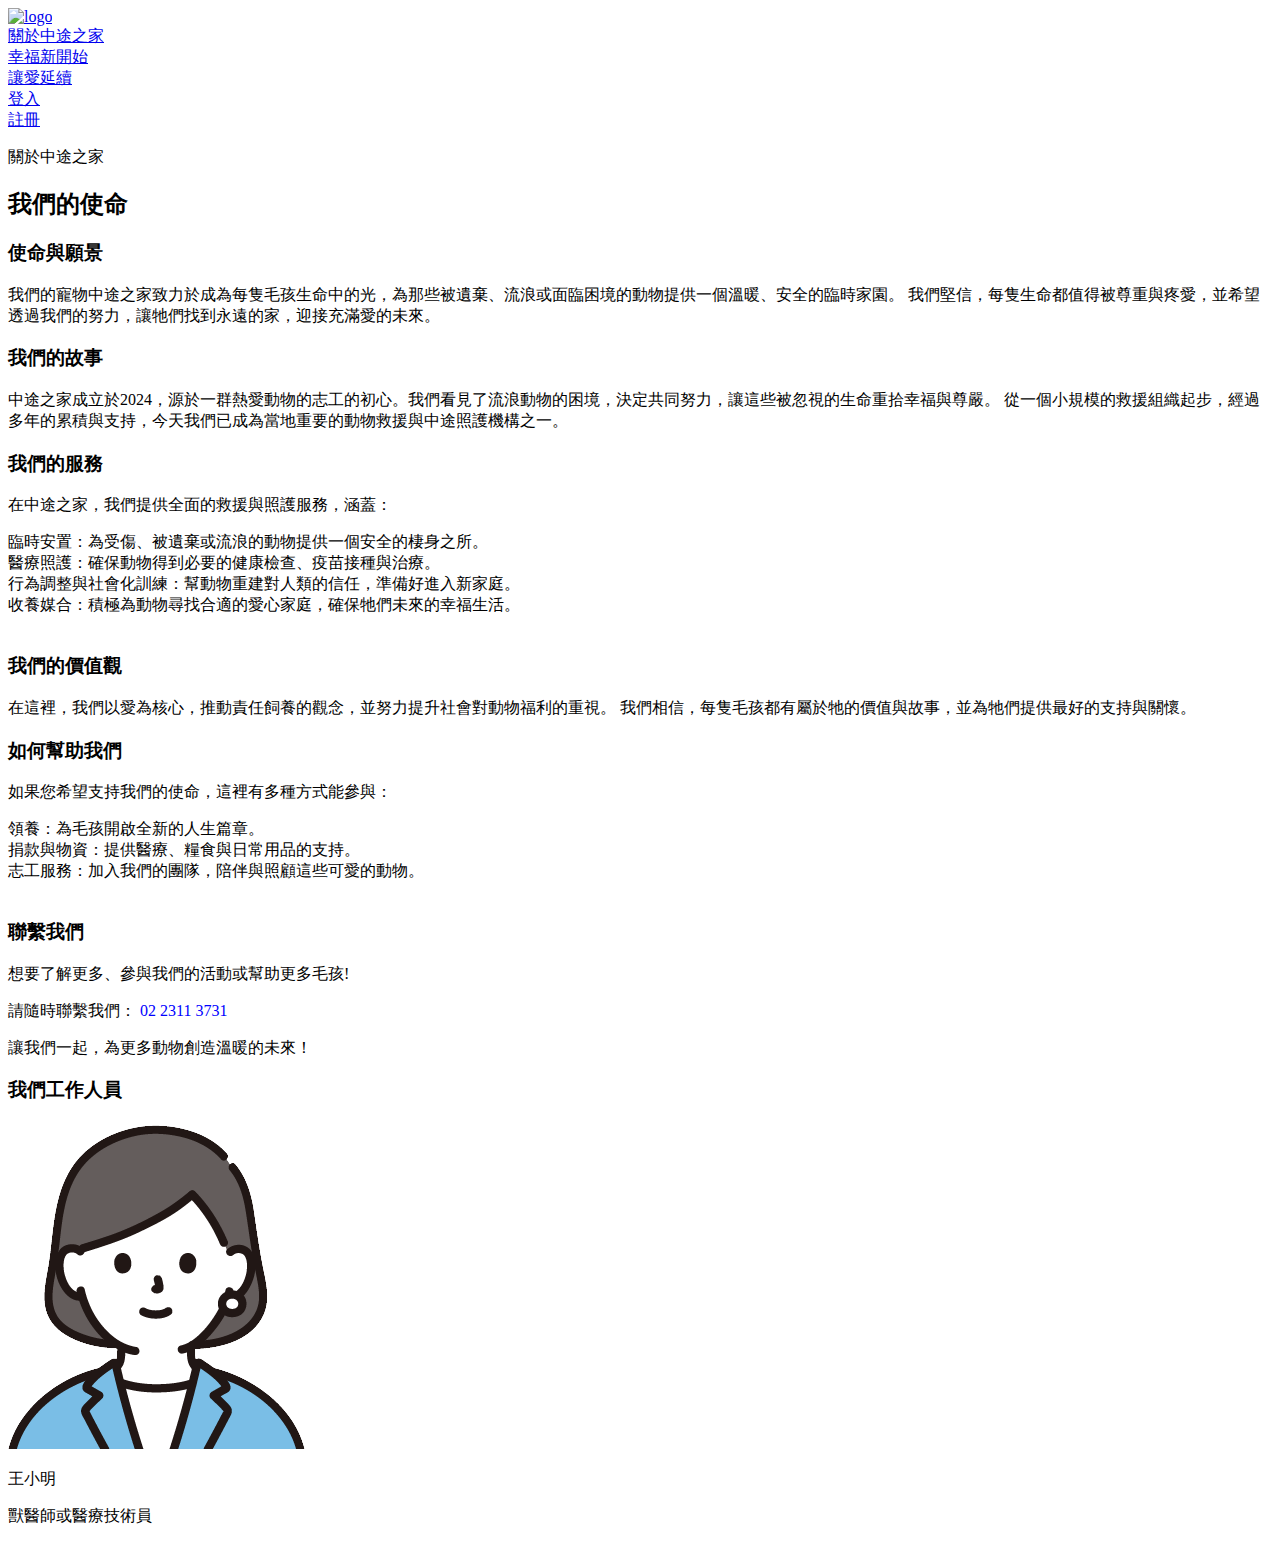
==== about.html @ 13e5c1a3 "ddd" ====
<!DOCTYPE html>
<html lang="en">
<head>
    <!-- 定義文件的編碼為 UTF-8，確保支援多語言顯示 -->
    <meta charset="UTF-8">
    <!-- 設置視窗的寬度和縮放比例，讓頁面在各種裝置上自適應顯示 -->
    <meta name="viewport" content="width=device-width, initial-scale=1.0">
    <!-- 網頁的標題，顯示在瀏覽器標籤上 -->
    <title>final寵物中途之家</title>
    <!-- 引用外部的 CSS 文件，用於設置樣式 -->
    <link rel="stylesheet" href="css/about.css">





    
    
</head>
<body>
    <div class="first">
        <div class="first_left">
            <div class="logo"> <!-- logo -->
                <a href="home.html" ><img src="img\logo.png" alt="logo" height="100%"></a>
            </div>
            <div class="first_left_a">
                <div class="line pageintr">
                    <a href="about.html" >關於中途之家</a>
                </div> <!-- 與寵物相關選項(介紹、已領養、募款) -->
                <div class="line adopted">
                    <a href="newBeginning.html" >幸福新開始</a>
                </div> <!-- 簡介 + 相關人員 -->
                <div class="line fundraising">
                    <a href="donate.html" >讓愛延續</a>
                </div> <!-- 募款 -->
            </div>
        </div>
        <div class="first_right">
            <div class="line login">
                <a href="login.html" >登入</a>
            </div>
            <div class="line signup">
                <a href="signUp.html" >註冊</a>
            </div>
        </div>
    </div>

    <!-- 第二部分 -->
    <div class="second">
        <!-- 標題內容：關於中途之家 -->
        <p>關於中途之家</p>
    </div>

    <!-- 第三部分：主要內容 -->
    <div class="main">
        <!-- 左側：文字介紹 -->
        <div class="main_left">
            <!-- 網頁主標題 -->
            <h2>我們的使命</h2>
            
            <!-- 子標題：使命與願景 -->
            <h3>使命與願景</h3>
            <p>
                我們的寵物中途之家致力於成為每隻毛孩生命中的光，為那些被遺棄、流浪或面臨困境的動物提供一個溫暖、安全的臨時家園。
                我們堅信，每隻生命都值得被尊重與疼愛，並希望透過我們的努力，讓牠們找到永遠的家，迎接充滿愛的未來。
            </p>
            
            <!-- 子標題：我們的故事 -->
            <h3>我們的故事</h3>
            <p>
                中途之家成立於2024，源於一群熱愛動物的志工的初心。我們看見了流浪動物的困境，決定共同努力，讓這些被忽視的生命重拾幸福與尊嚴。
                從一個小規模的救援組織起步，經過多年的累積與支持，今天我們已成為當地重要的動物救援與中途照護機構之一。
            </p>
            
            <!-- 子標題：我們的服務 -->
            <h3>我們的服務</h3>
            <p>在中途之家，我們提供全面的救援與照護服務，涵蓋：</p>
            <!-- 使用列表展示服務項目 -->
           
                <li>臨時安置：為受傷、被遺棄或流浪的動物提供一個安全的棲身之所。</li>
                <li>醫療照護：確保動物得到必要的健康檢查、疫苗接種與治療。</li>
                <li>行為調整與社會化訓練：幫動物重建對人類的信任，準備好進入新家庭。</li>
                <li>收養媒合：積極為動物尋找合適的愛心家庭，確保牠們未來的幸福生活。</li>
                <br/>
            <!-- 子標題：我們的價值觀 -->
            <h3>我們的價值觀</h3>
            <p>
                在這裡，我們以愛為核心，推動責任飼養的觀念，並努力提升社會對動物福利的重視。
                我們相信，每隻毛孩都有屬於牠的價值與故事，並為牠們提供最好的支持與關懷。
            </p>

            <!-- 子標題：如何幫助我們 -->
            <h3>如何幫助我們</h3>
            <p>如果您希望支持我們的使命，這裡有多種方式能參與：</p>
           
                <li>領養：為毛孩開啟全新的人生篇章。</li>
                <li>捐款與物資：提供醫療、糧食與日常用品的支持。</li>
                <li>志工服務：加入我們的團隊，陪伴與照顧這些可愛的動物。</li>
        
                <br/>
            <!-- 子標題：聯繫我們 -->
            <h3>聯繫我們</h3>
            <p>想要了解更多、參與我們的活動或幫助更多毛孩!</p>
            <p>
                請隨時聯繫我們：

                <span style="color: blue;"> 02 2311 3731 </span>
            </p>
            <p>讓我們一起，為更多動物創造溫暖的未來！</p>
        </div>

        <!-- 右側：工作人員區塊 -->
        <div class="main_right">
            <!-- 工作人員區塊的標題 -->
            <h3>我們工作人員</h3>
            <!-- 工作人員圖片與資訊容器 -->
            <div class="staff-container">
                <!-- 工作人員圖片 -->
                <img id="staff-image" src="img/about/staff1.png" alt="工作人員圖片" class="responsive-img">
                <!-- 工作人員姓名 -->
                <p id="staff-name" class="staff-name">王小明</p>
                <!-- 工作人員職位 -->
                <p id="staff-position" class="staff-name">獸醫師或醫療技術員</p>
            </div>
        </div>
    </div>

    <!-- 外部的 JavaScript 文件，用於控制動態效果 -->
    <script src="js/about.js"></script>
</body>
</html>
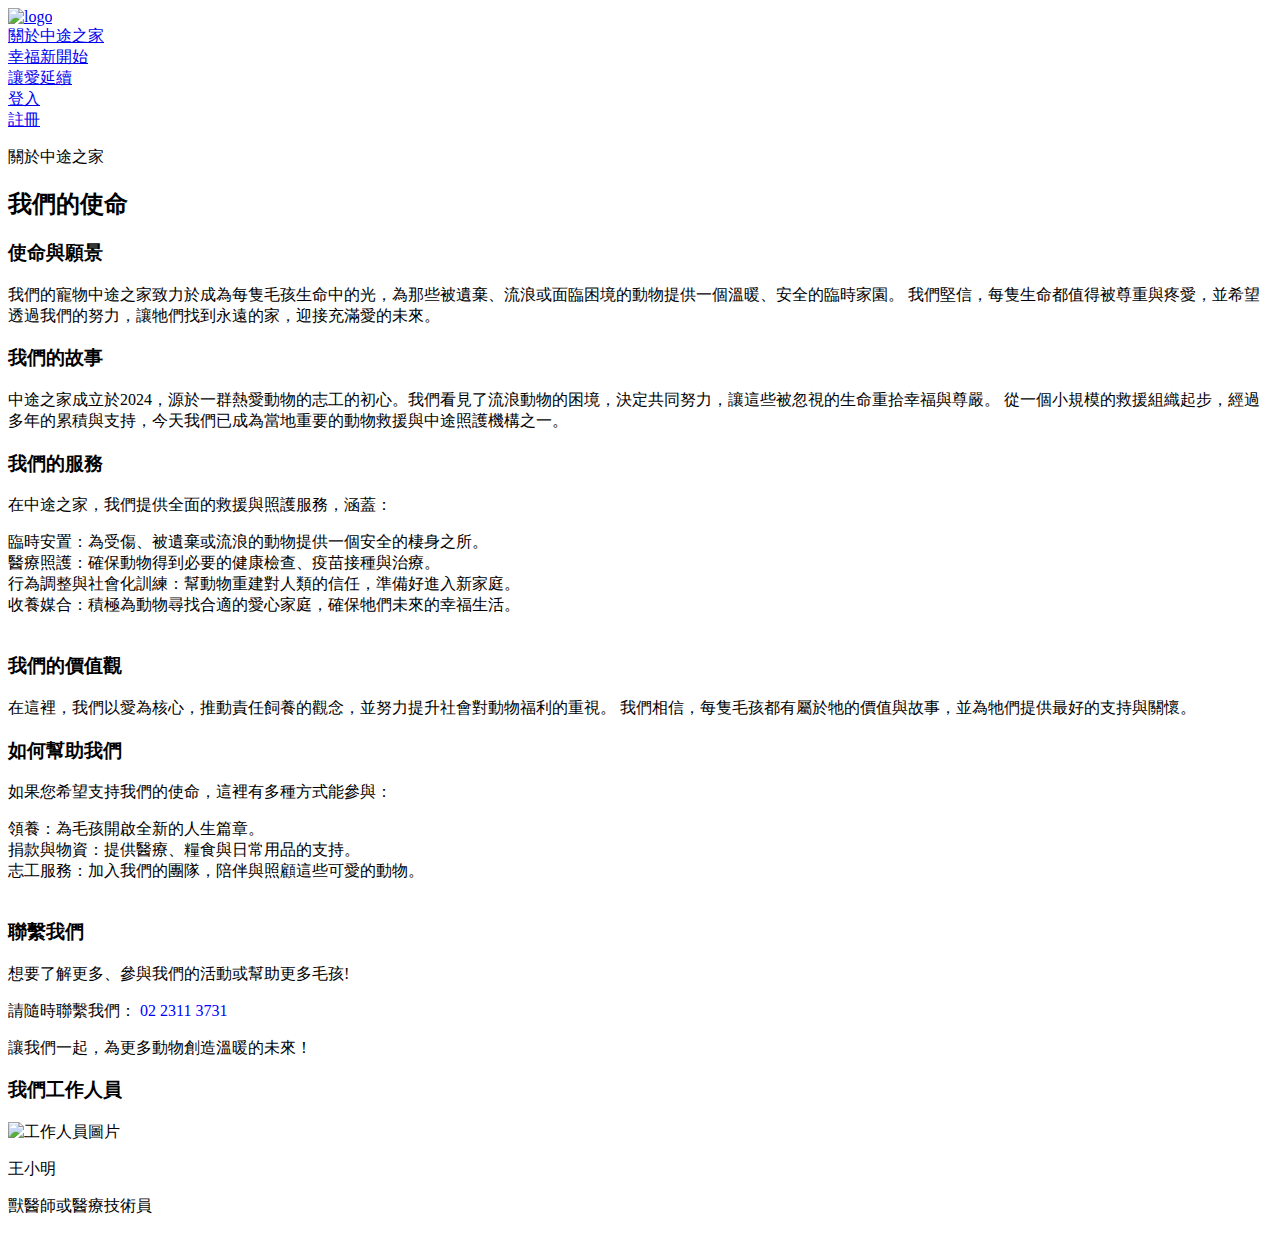
==== commit 50d7beb8: "ddd" ====
--- a/about.html
+++ b/about.html
@@ -10,11 +10,6 @@
     <!-- 引用外部的 CSS 文件，用於設置樣式 -->
     <link rel="stylesheet" href="css/about.css">
 
-
-
-
-
-    
     
 </head>
 <body>
@@ -116,7 +111,7 @@
             <!-- 工作人員圖片與資訊容器 -->
             <div class="staff-container">
                 <!-- 工作人員圖片 -->
-                <img id="staff-image" src="img/about/staff1.png" alt="工作人員圖片" class="responsive-img">
+                <img id="staff-image" src="staff1.png" alt="工作人員圖片" class="responsive-img">
                 <!-- 工作人員姓名 -->
                 <p id="staff-name" class="staff-name">王小明</p>
                 <!-- 工作人員職位 -->
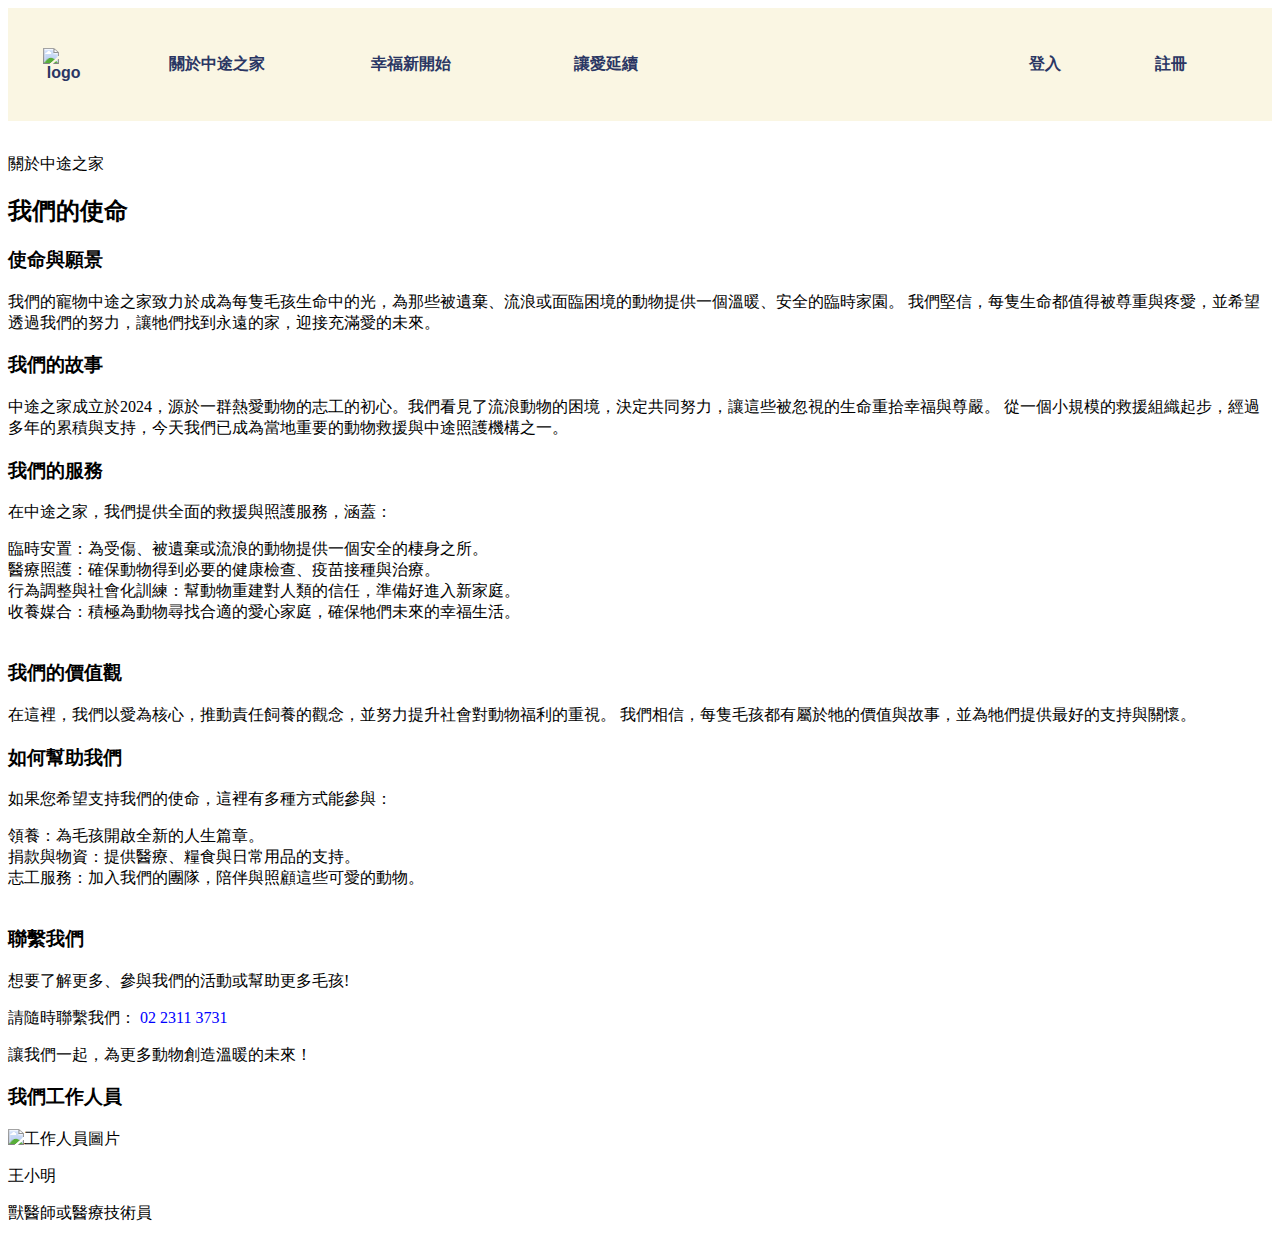
==== commit 0eb80a4e: "標題列，首頁js，修正" ====
--- a/about.html
+++ b/about.html
@@ -10,35 +10,14 @@
     <!-- 引用外部的 CSS 文件，用於設置樣式 -->
     <link rel="stylesheet" href="css/about.css">
 
+
+
+
     
 </head>
 <body>
-    <div class="first">
-        <div class="first_left">
-            <div class="logo"> <!-- logo -->
-                <a href="home.html" ><img src="img\logo.png" alt="logo" height="100%"></a>
-            </div>
-            <div class="first_left_a">
-                <div class="line pageintr">
-                    <a href="about.html" >關於中途之家</a>
-                </div> <!-- 與寵物相關選項(介紹、已領養、募款) -->
-                <div class="line adopted">
-                    <a href="newBeginning.html" >幸福新開始</a>
-                </div> <!-- 簡介 + 相關人員 -->
-                <div class="line fundraising">
-                    <a href="donate.html" >讓愛延續</a>
-                </div> <!-- 募款 -->
-            </div>
-        </div>
-        <div class="first_right">
-            <div class="line login">
-                <a href="login.html" >登入</a>
-            </div>
-            <div class="line signup">
-                <a href="signUp.html" >註冊</a>
-            </div>
-        </div>
-    </div>
+    <iframe src="nav.html" style="width: 100%; height: 14vh; border: none;" scrolling="no"></iframe>
+
 
     <!-- 第二部分 -->
     <div class="second">
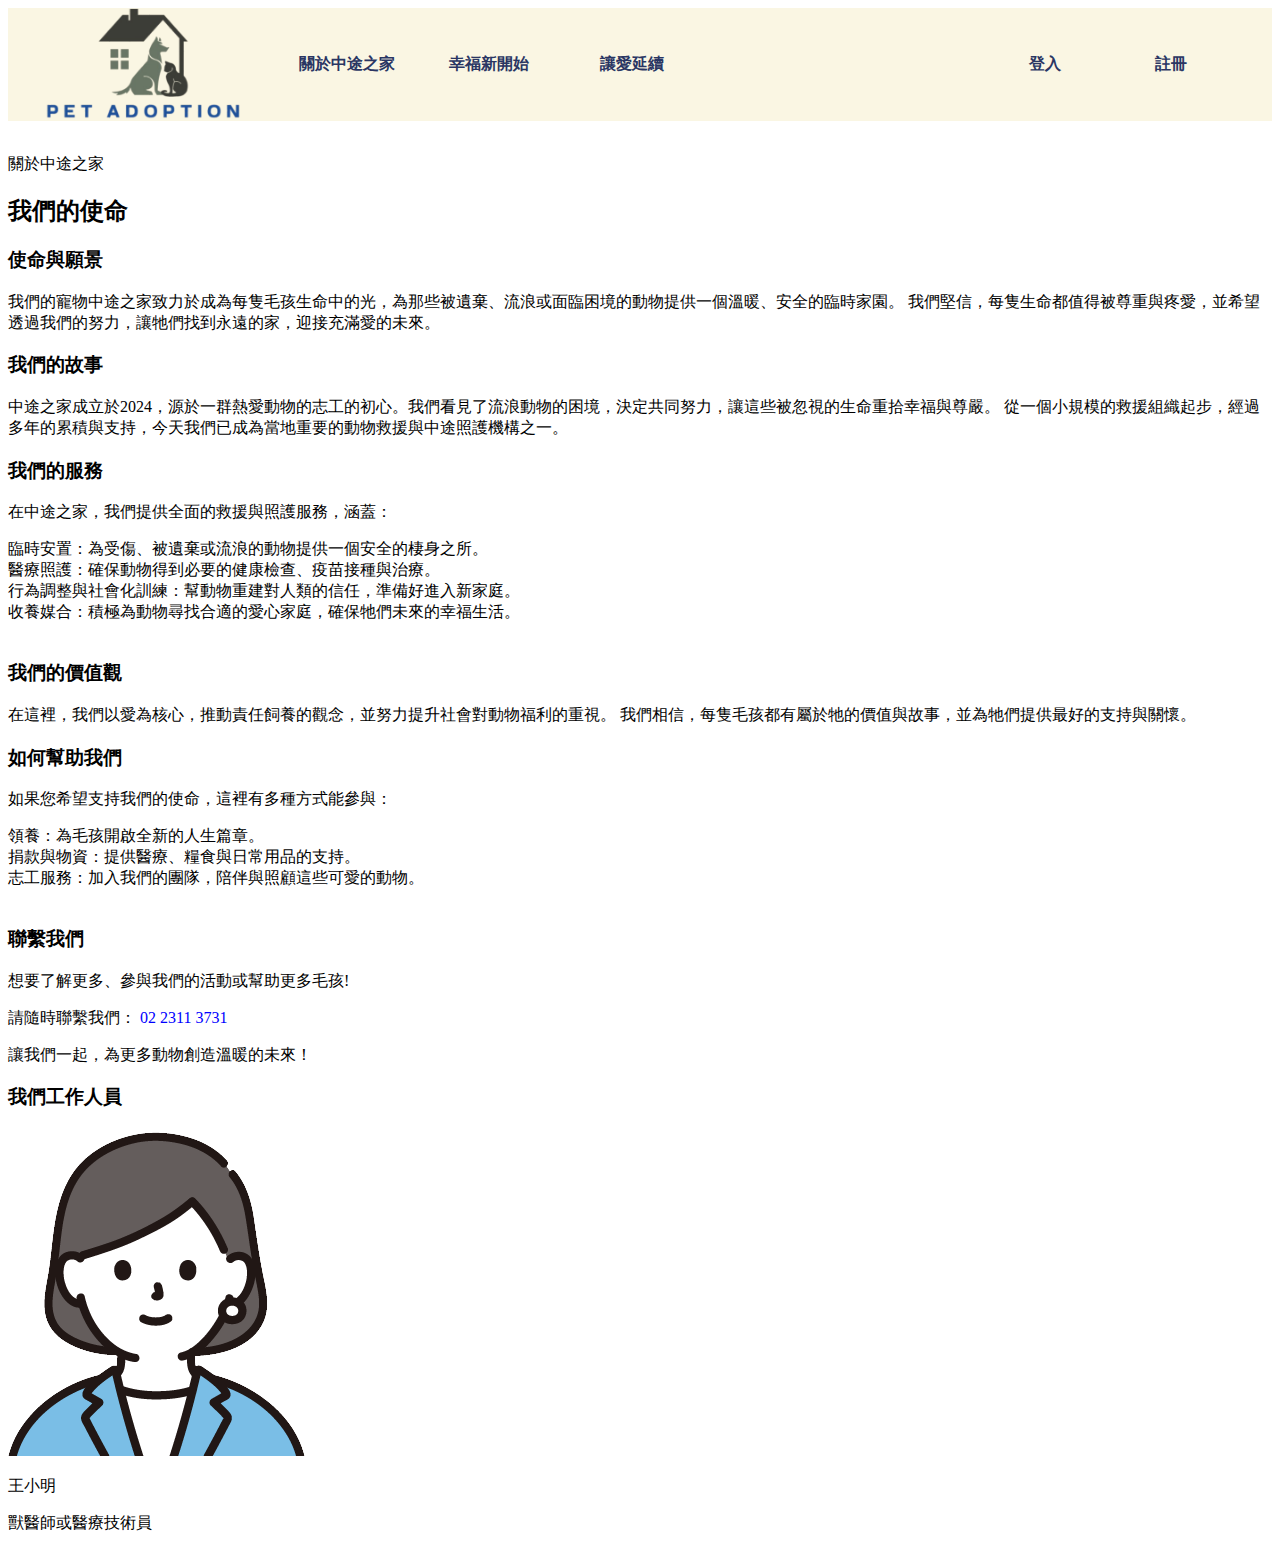
==== commit 93473e40: "照片路徑，修正" ====
--- a/about.html
+++ b/about.html
@@ -90,7 +90,7 @@
             <!-- 工作人員圖片與資訊容器 -->
             <div class="staff-container">
                 <!-- 工作人員圖片 -->
-                <img id="staff-image" src="staff1.png" alt="工作人員圖片" class="responsive-img">
+                <img id="staff-image" src="img/about/staff1.png" alt="工作人員圖片" class="responsive-img">
                 <!-- 工作人員姓名 -->
                 <p id="staff-name" class="staff-name">王小明</p>
                 <!-- 工作人員職位 -->
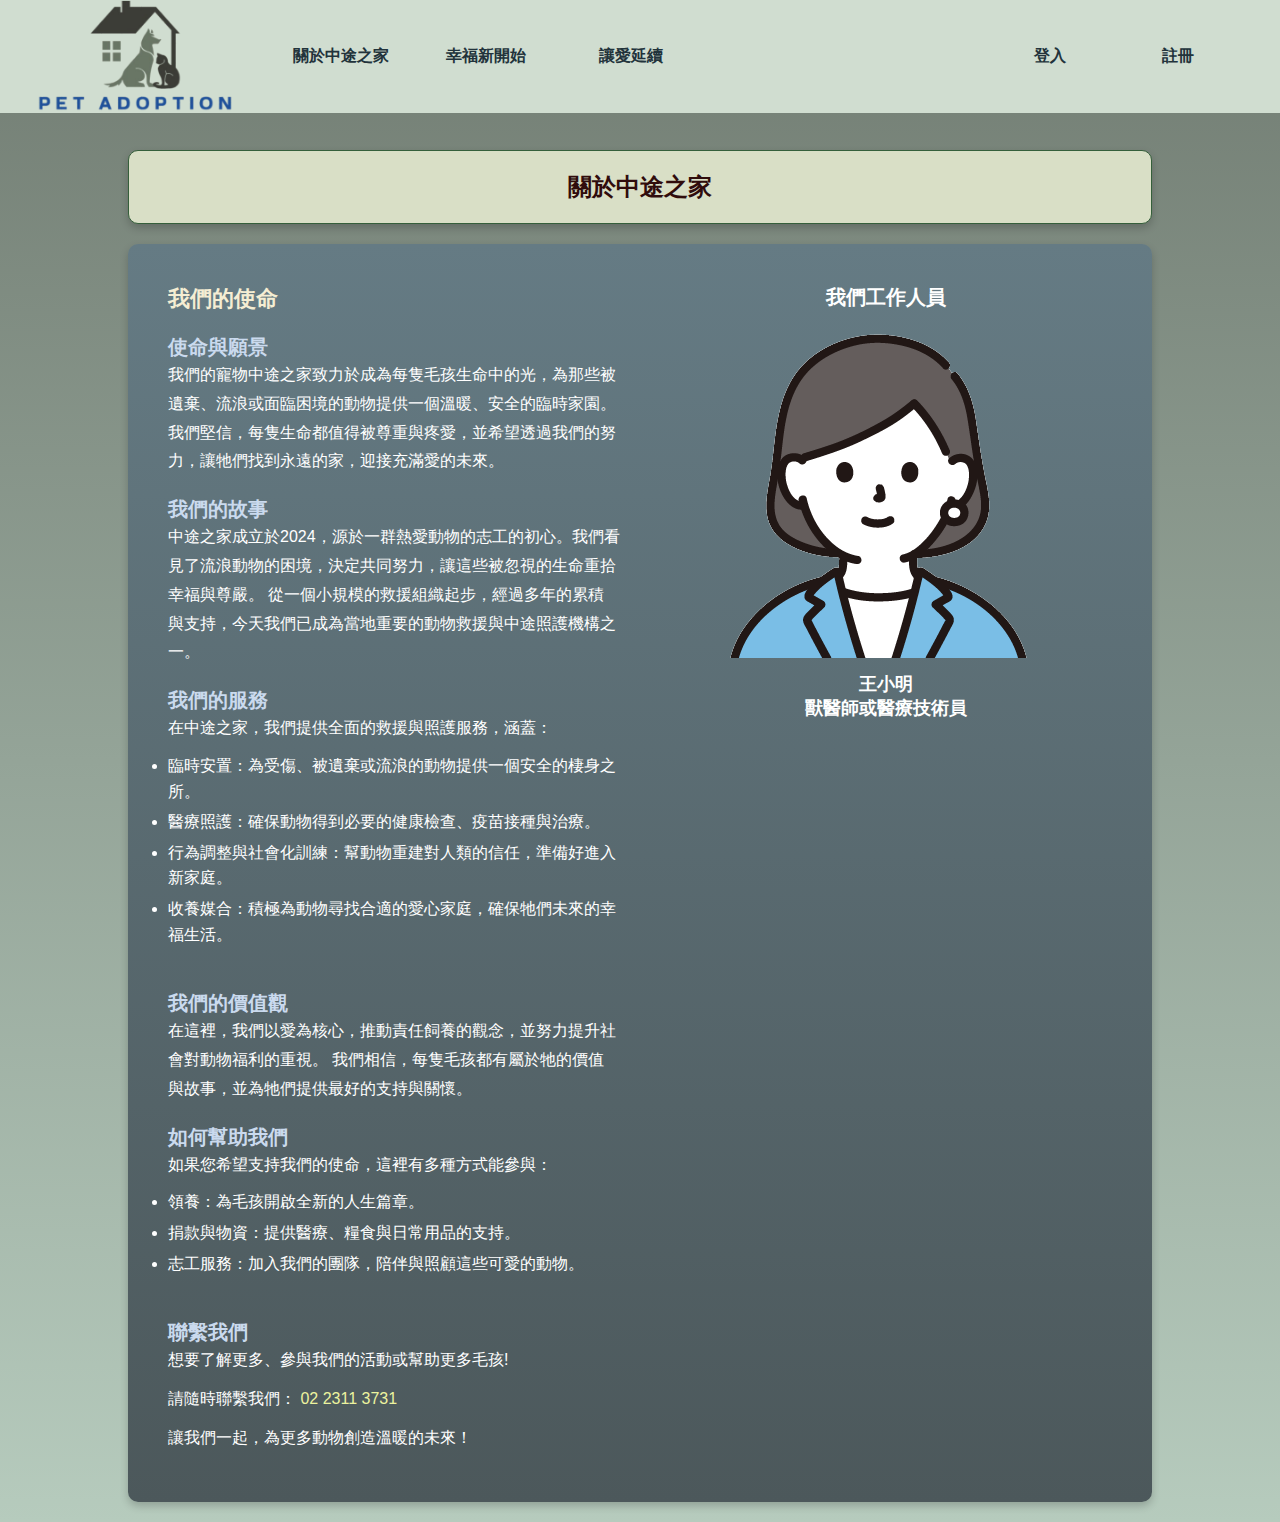
==== commit 9191e11f: "about顏色" ====
--- a/about.html
+++ b/about.html
@@ -78,7 +78,7 @@
             <p>
                 請隨時聯繫我們：
 
-                <span style="color: blue;"> 02 2311 3731 </span>
+                <span style="color: #ecf39e;"> 02 2311 3731 </span>
             </p>
             <p>讓我們一起，為更多動物創造溫暖的未來！</p>
         </div>
--- a/css/about.css
+++ b/css/about.css
@@ -0,0 +1,116 @@
+/* 全局樣式 */
+* {
+    margin: 0;
+    padding: 0;
+    box-sizing: border-box;
+    text-decoration: none;
+    font-family: sans-serif;
+}
+
+/* 主背景：層次漸變 */
+body {
+    /* background: linear-gradient(to bottom, rgb(87, 143, 102), rgb(117, 153, 117)); */
+    background: linear-gradient(to bottom, #727d73, #B6CBBD);
+    color: #2c3e50; /* 確保文字對比清晰 */
+}
+
+
+/* 第二部分樣式 */
+.second {
+    padding: 20px;
+    text-align: center;
+    background-color: #D9DFC6;    /*增加層次感的背景色 */
+    color: #300c0c; 
+    margin: 20px auto;
+    border: 1px solid #355f3b; /* 深綠色邊框 */
+    border-radius: 10px; /* 柔化邊緣 */
+    box-shadow: 0 4px 8px rgba(0, 0, 0, 0.2); /* 增加陰影 */
+    width: 80%;
+}
+
+/* 第二部分文字樣式 */
+.second p {
+    font-size: 24px; /* 字體大小 */
+    font-weight: bold; /* 字體加粗 */
+}
+
+/* 第三部分樣式 */
+.main {
+    display: flex;
+    justify-content: space-between;
+    align-items: flex-start;
+    padding: 20px;
+    margin: 20px auto;
+    width: 80%;
+    background: linear-gradient(to top,  #4C585B, #657b84); /* 深淺漸變 */
+    border-radius: 10px;
+    box-shadow: 0 4px 8px rgba(0, 0, 0, 0.2); /* 增加陰影 */
+    color: #ffffff; /* 保持文字清晰 */
+}
+
+/* 左側內容樣式 */
+.main_left {
+    flex: 1;
+    padding: 20px;
+}
+
+/* 左側主標題的樣式 */
+.main_left h2 {
+    font-size: 22px; /* 字體大小 */
+    color: #F4EDD3; /* 字體顏色 */
+    margin-bottom: 10px; /* 與下方內容的距離 */
+}
+
+.main_left h3 {
+    font-size: 20px;
+    color: #cadaee;
+    margin-top: 20px;
+}
+
+.main_left p {
+    font-size: 16px;
+    line-height: 1.8; /* 調整行距 */
+    margin-bottom: 10px;
+}
+
+/* 列表樣式 */
+.main_left li {
+    margin: 5px 0;
+    line-height: 1.6;
+}
+
+/* 右側內容樣式 */
+.main_right {
+    flex: 1;
+    padding: 20px;
+    display: flex;
+    flex-direction: column;
+    align-items: center;
+    text-align: center;
+}
+
+/* 右側標題的樣式 */
+.main_right h3 {
+    font-size: 20px; /* 字體大小 */
+    margin-bottom: 20px; /* 與下方內容的距離 */
+}
+
+/* 工作人員樣式 */
+.staff-container {
+    position: relative;
+    width: 80%;
+    text-align: center;
+}
+
+/* 員工圖片的樣式 */
+.responsive-img {
+    max-width: 100%; 
+    height: auto; /* 高度自動調整 */
+    margin-bottom: 10px; /* 與下方內容的距離 */
+}
+
+/* 員工名稱的樣式 */
+.staff-name {
+    font-size: 18px; /* 字體大小 */
+    font-weight: bold; /* 字體加粗 */
+}
